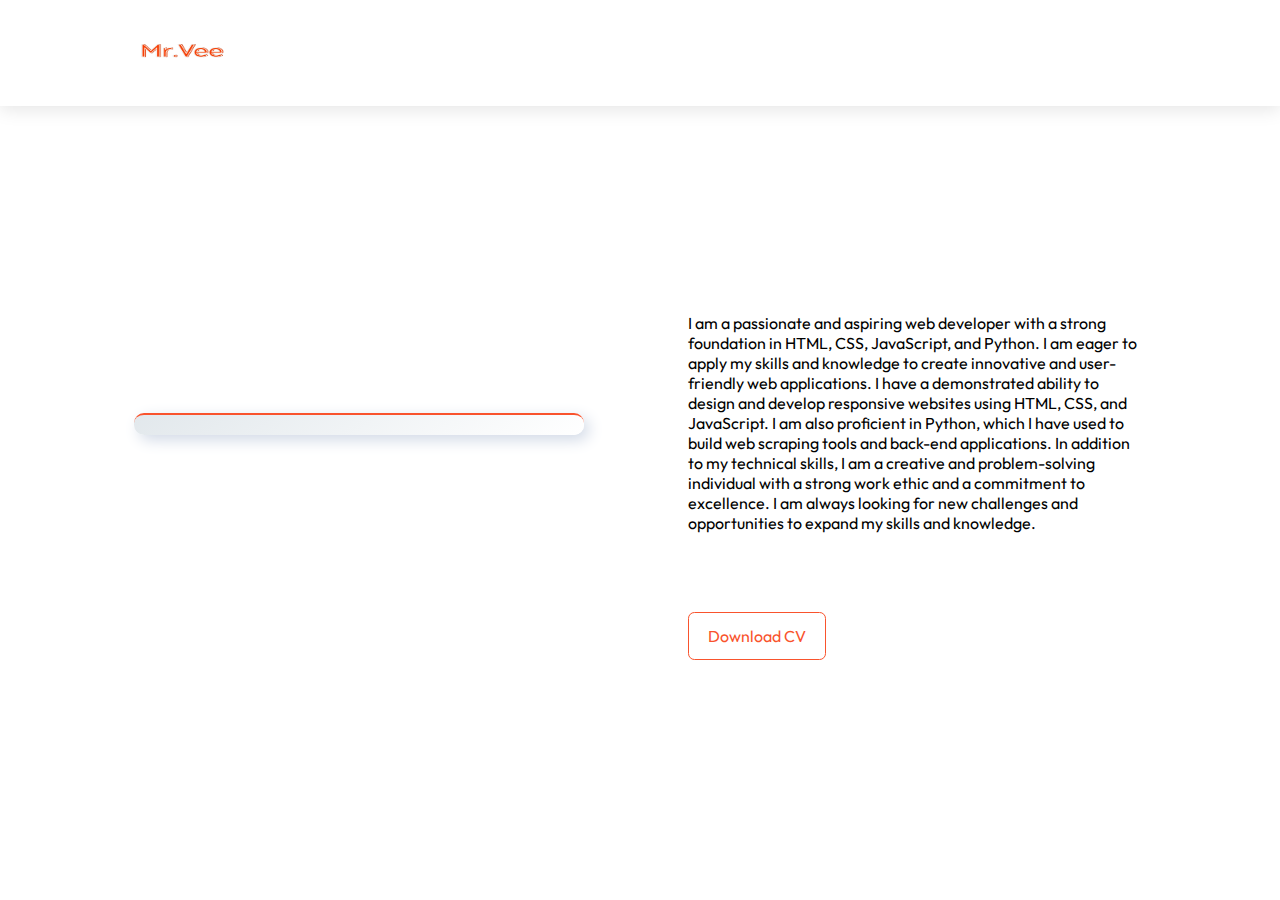
==== index.html @ fdd5904c "Add files via upload" ====
<!DOCTYPE html>
<html lang="en">

<head>
    <meta charset="UTF-8">
    <meta http-equiv="X-UA-Compatible" content="IE=edge">
    <meta name="viewport" content="width=device-width, initial-scale=1.0">
    <link href='https://unpkg.com/boxicons@2.1.4/css/boxicons.min.css' rel='stylesheet'>
    <link rel="stylesheet" href="index.css">
    <title>Mr.Vee Portfolio</title>
    <link rel="icon" href="profile.png" sizes="192x192" />
</head>

<body>
    <header class="container">
        <div class="page-header">
            <div class="Mr.Vee">
                <img src="Profilea.png" alt="Mr.Vee" style="width:100px;height:70px;">

            </div>
            <input type="checkbox" id="click">

            <label for="click" class="mainicon">
                <div class="menu">
                    <i class='bx bx-menu'></i>
                </div>
            </label>
            <ul>
                <li><a href="index.html"  class="active" style="--navAni:1">Home</a></li>
                <li><a href="skills.html" style="--navAni:2">Skills</a></li>
                <li><a href="projects.html" style="--navAni:3">Portfolio</a></li>
                <li><a href="contact.html" style="--navAni:4">Contact</a></li>
            </ul>
            <label class="mode">
                <input type="checkbox" id="darkModeToggle">
                <i class='bx bxs-moon'></i>
            </label>
        </div>
    </header>


    <section class="container">
        <div class="main">
            <div class="images">
                <img src="#" alt="" class="img-w">
                <span class="bg-effect-1">
                <span class="bg-effect-1"></span>

                </span>
            </div>
            <div class="detail">
                <h3>Hi, I'm</h3>
                <h1><span style="color:#f9532d;">Mr.</span>Vee</h1> 
                <p>I am a passionate and aspiring web developer with a strong foundation in HTML, CSS, JavaScript, and Python. I am eager to apply my skills and knowledge to create innovative and user-friendly web applications.
                    I have a demonstrated ability to design and develop responsive websites using HTML, CSS, and JavaScript. I am also proficient in Python, which I have used to build web scraping tools and back-end applications.
                    In addition to my technical skills, I am a creative and problem-solving individual with a strong work ethic and a commitment to excellence. I am always looking for new challenges and opportunities to expand my skills and knowledge.
                </p>
                <div class="social">
                    <a href="https://www.linkedin.com/in/venkatesh-guttula-03119b286/" style="--socialAni:1"><i class='bx bxl-linkedin'></i></a>
                    <a href="https://www.instagram.com/mr_._stoic/" style="--socialAni:2"><i class='bx bxl-instagram'></i></a>
                    <a href="https://github.com/Mr-veeee" style="--socialAni:3"><i class='bx bxl-github'></i></a>
                    <a href="https://twitter.com/MrVeeeeG" style="--socialAni:4"><i class='bx bxl-twitter'></i></a>
                </div>
                <div class="button">
                    <a href="Venkatesh's Resume.pdf" download>Download CV</a>
                  </div>                  
            </div>
        </div>
    </section>

    <script src="script.js"></script>
</body>

</html>
---- index.css ----
@import url('https://fonts.googleapis.com/css2?family=Poppins:wght@100;200;300;400;500;600;700;800&display=swap');
@import url('https://fonts.googleapis.com/css2?family=Outfit:wght@200;300;400;500;600;700;800&family=Roboto:wght@100;300;400&display=swap');

:root {
    --primary-color: #f9532d;
    --primary-dark: #1F252E;
}

* {
    margin: 0;
    padding: 0;
    scroll-behavior: smooth;
}

body {
    font-family: 'Outfit', sans-serif;
    background: #ffffff;
    height: 100vh;
    color: #000;
}

/* Genral */
.container {
    padding: 0 8.4rem;
}

.img-w {
    width: 100%;
    height: auto;
}

/* Nav */
header {
    box-shadow: 0 4px 17px rgba(0, 0, 0, .1);
    background: #fff;
    position: sticky;
    top: 0;
    z-index: 1;
}

.page-header {
    display: flex;
    justify-content: space-between;
    align-items: center;
    padding: 1rem 0;
}

.logo {
    font-size: 1.5rem;
    font-weight: 800;
    opacity: 0;
    animation: leftSideAni 1s ease forwards;
}

.logo a {
    color: #000;
    text-decoration: none;
}

ul {
    display: flex;
    gap: .6rem;
    list-style-type: none;
    background-color: transparent;
    overflow: hidden;
}

li a {
    display: inline-block;
    padding: .3rem 1rem;
    color: #000;
    text-decoration: none;
    font-size: 1.05rem;
    font-weight: 600;
    letter-spacing: .7px;
    border-radius: 36px;
    line-height: 2;
    transition: .3s;
    opacity: 0;
    animation: navani .3s ease forwards;
    animation-delay: calc(.15s * var(--navAni));
}

li a.active,
li a:hover {
    color: var(--primary-color);
}

#click {
    display: none;
}

.menu {
    display: none;
}

.mode i {
    font-size: 1.4rem;
    cursor: pointer;
    color: var(--primary-color);
    opacity: 0;
    animation: rightSideAni 1.5s ease forwards;
}

/* Nav End */

/* Section 1 */

.main {
    padding: 6rem 0;
    display: grid;
    grid-template-columns: repeat(auto-fit, minmax(350px, 1fr));
    row-gap: 2rem;
    column-gap: 6rem;
    align-items: center;
}

.main h3 {
    color: #000;
    font-size: 1.5rem;
    opacity: 0;
    animation: topSideAni 1s ease forwards;
}

.main h1 {
    color: #000;
    font-size: 4rem;
    font-weight: 600;
    opacity: 0;
    animation: leftSideAni 1s ease forwards;
    animation-delay: 1s;
}

.social {
    display: flex;
    flex-wrap: wrap;
    gap: 1.4rem;
    margin-top: 1.4rem;
}

.social a {
    display: grid;
    place-items: center;
    text-decoration: none;
    color: var(--primary-color);
    border: 1.6px solid var(--primary-color);
    font-size: 1.5rem;
    border-radius: 50%;
    padding: 0.39rem;
    text-align: center;
    opacity: 0;
    animation: SocialAni 1s ease forwards;
    animation-delay: calc(.2s * var(--socialAni));
}

.social a:hover {
    color: var(--primary-dark);
    background-color: var(--primary-color);
    box-shadow: 0 0 20px var(--primary-color);
    transition: all .3s ease-in-out;
}


.images {
    border-radius: 10px;
    width: 450px;
    /* opacity: 0; */
    /* animation: imageAni 1s ease forwards; */
    /* animation-delay: 1.5s */
}
.images {
    background: linear-gradient(145deg, #e2e8ec, #ffffff);
    box-shadow: 5px 5px 15px #D1D9E6, -5px -5px 15px #ffffff;
    border-top: 2px solid var(--primary-color);
}

/* Section 1 End */


.dark-mode {
    background-color: var(--primary-dark);
    color: #ffffff;
}

.mode input {
    display: none;
}

.dark-mode .logo a, 
.dark-mode ul li a, 
.dark-mode .main h3, 
.dark-mode .main h1 {
    color: #fff;
}
.dark-mode ul li a.active, .dark-mode ul li a:hover {
    color: var(--primary-color);
}
.dark-mode .images {
    background: linear-gradient(145deg, #1f252e, #2e3239);
    box-shadow: 10px 10px 19px #1c1e22, -10px -10px 19px #1b1f27;
    border-top: 2px solid var(--primary-color);
    border-bottom-left-radius: 60px;
    border-bottom-right-radius: 60px;
    margin: auto;
    overflow: hidden;
}

.dark-mode header {
    box-shadow: 0 4px 17px rgb(80 80 80 / 31%);
    background: var(--primary-dark);
}



/* Animation */
@keyframes leftSideAni {
    0% {
        transform: translateX(-100px);
        opacity: 0;
    }

    100% {
        transform: translateX(0);
        opacity: 1;
    }
}

@keyframes navani {
    0% {
        transform: translateY(100px);
        opacity: 0;
    }

    100% {
        transform: translateY(0);
        opacity: 1;
    }
}

@keyframes rightSideAni {
    0% {
        transform: translateX(100px);
        opacity: 0;
    }

    100% {
        transform: translateX(0);
        opacity: 1;
    }
}

@keyframes topSideAni {
    0% {
        transform: translateY(-100px);
        opacity: 0;
    }

    100% {
        transform: translateY(0);
        opacity: 1;
    }
}

@keyframes SocialAni {
    0% {
        transform: translateY(100px);
        opacity: 0;
    }

    100% {
        transform: translateY(0);
        opacity: 1;
    }
}

/* @keyframes ImgAni {
    0% {
        transform: translateX(0);
    }
    50% {
        transform: translateX(-9px);
    }
    100% {
        transform: translateX(0);
    }
} */
@keyframes imageAni {
    0% {
        opacity: 0;
        transform: scale(0);
    }

    100% {
        opacity: 1;
        transform: scale(1);
    }
}

@media screen and (max-width: 1024px) {
    .container {
        padding: 0 4.4rem;
    }

    .main h3 {
        color: #000;
        margin-top: 1rem;
    }
}

@media screen and (max-width: 768px) {
    .container {
        padding: 0 1.6rem;
    }
}

@media screen and (max-width:600px) {
    body {
        height: auto;
    }

    header {
        height: auto;
    }

    ul {
        background: #fff;
        width: 100%;
        height: 100vh;
        position: absolute;
        display: flex;
        flex-direction: column;
        text-align: center;
        top: 3.4rem;
        left: -100%;
        z-index: 111111;
    }

    .menu {
        display: block;
        font-size: 1.5rem;
        font-weight: bold;
        color: var(--primary-color);
    }

    #click:checked~ul {
        left: 0%;
        transition: all 0.3s ease;
    }
    .dark-mode .menu {
        color: var(--primary-color);
    }

    .dark-mode ul {
        background: var(--primary-dark);
    }

    .mode {
        position: absolute;
        right: 4rem;
    }
    .images {
        width: 100%;
        margin: auto;
    }

    .main {
        margin-top: 2rem;
    }
}
.skill-logo {
    width: 70px;
    height: 70px;
    margin-right: 10px;
    transition: transform 0.3s ease;
}

.skill-logo:hover {
    transform: scale(1.2);
}

.skill-bar {
    width: 100%;
    background-color: #ddd;
    margin-top: 10px;
}

.skill-level {
    width: 0;
    height: 20px;
    background-color: #4caf50;
    text-align: right;
    padding-right: 10px;
    color: white;
    transition: width 2s;
}

li {
    margin-bottom: 20px;
}
.button {
    margin-top: 2rem;
    cursor: pointer;
  }
  
  .button a {
    background-color: transparent;
    border: 1px solid #f9532d;
    border-radius: 0.4rem;
    color: #f9532d;
    padding: 0.8rem 1.2rem;
    text-decoration: none;
  }
  
  .button a:hover {
    background-color: #f9532d;
    color: #fff;
    transition: all .3s ease-in-out;
  }
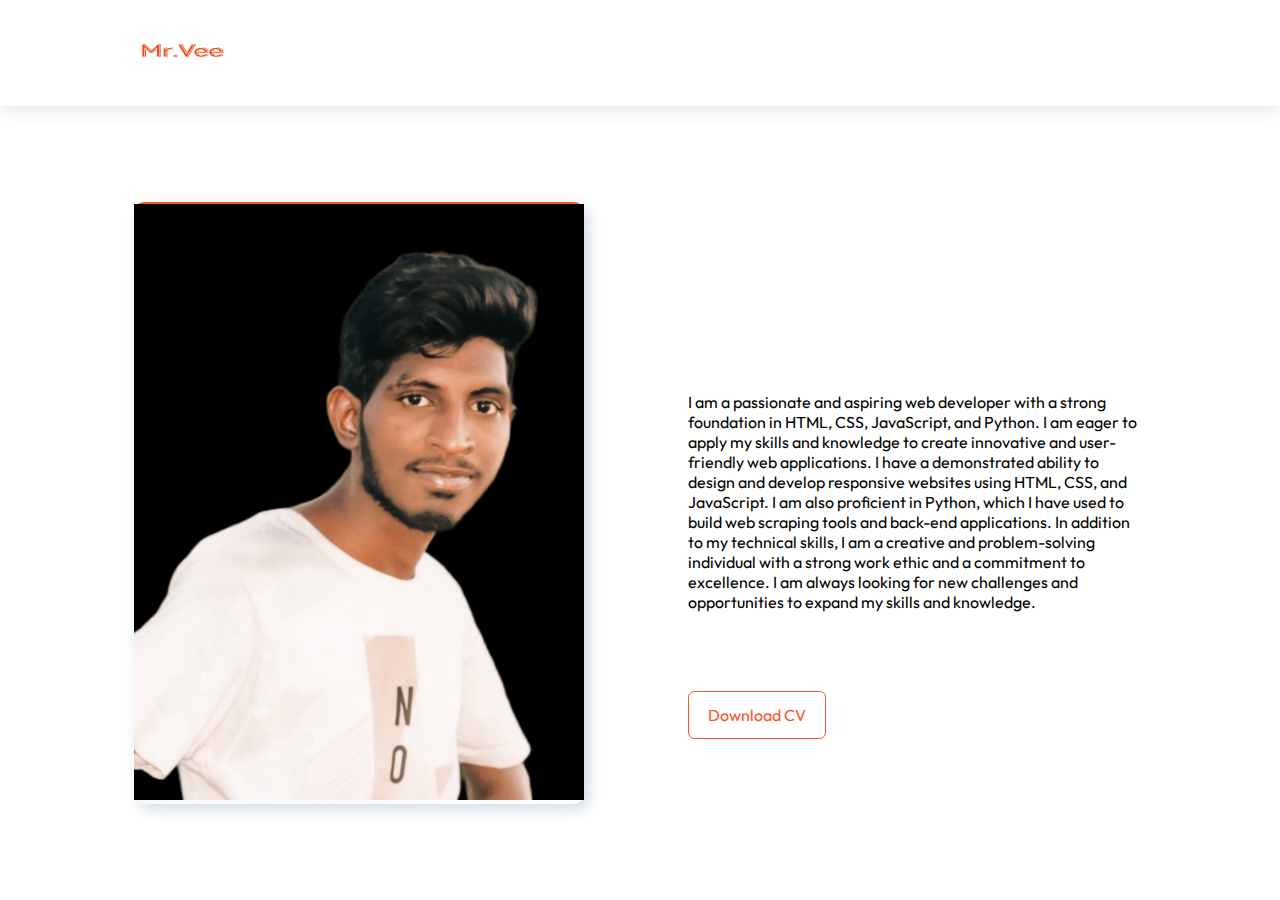
==== commit 9dbbde1b: "Update index.html" ====
--- a/index.html
+++ b/index.html
@@ -42,7 +42,7 @@
     <section class="container">
         <div class="main">
             <div class="images">
-                <img src="#" alt="" class="img-w">
+                <img src="pic.png" alt="" class="img-w">
                 <span class="bg-effect-1">
                 <span class="bg-effect-1"></span>
 
--- a/index.css
+++ b/index.css
@@ -312,7 +312,12 @@
         padding: 0 1.6rem;
     }
 }
-
+@media (max-width: 600px) {
+  .skills, .internships {
+    overflow-y: scroll;
+    max-height: 200px;
+  }
+}
 @media screen and (max-width:600px) {
     body {
         height: auto;
@@ -417,4 +422,4 @@
     transition: all .3s ease-in-out;
   }
   
-  +  
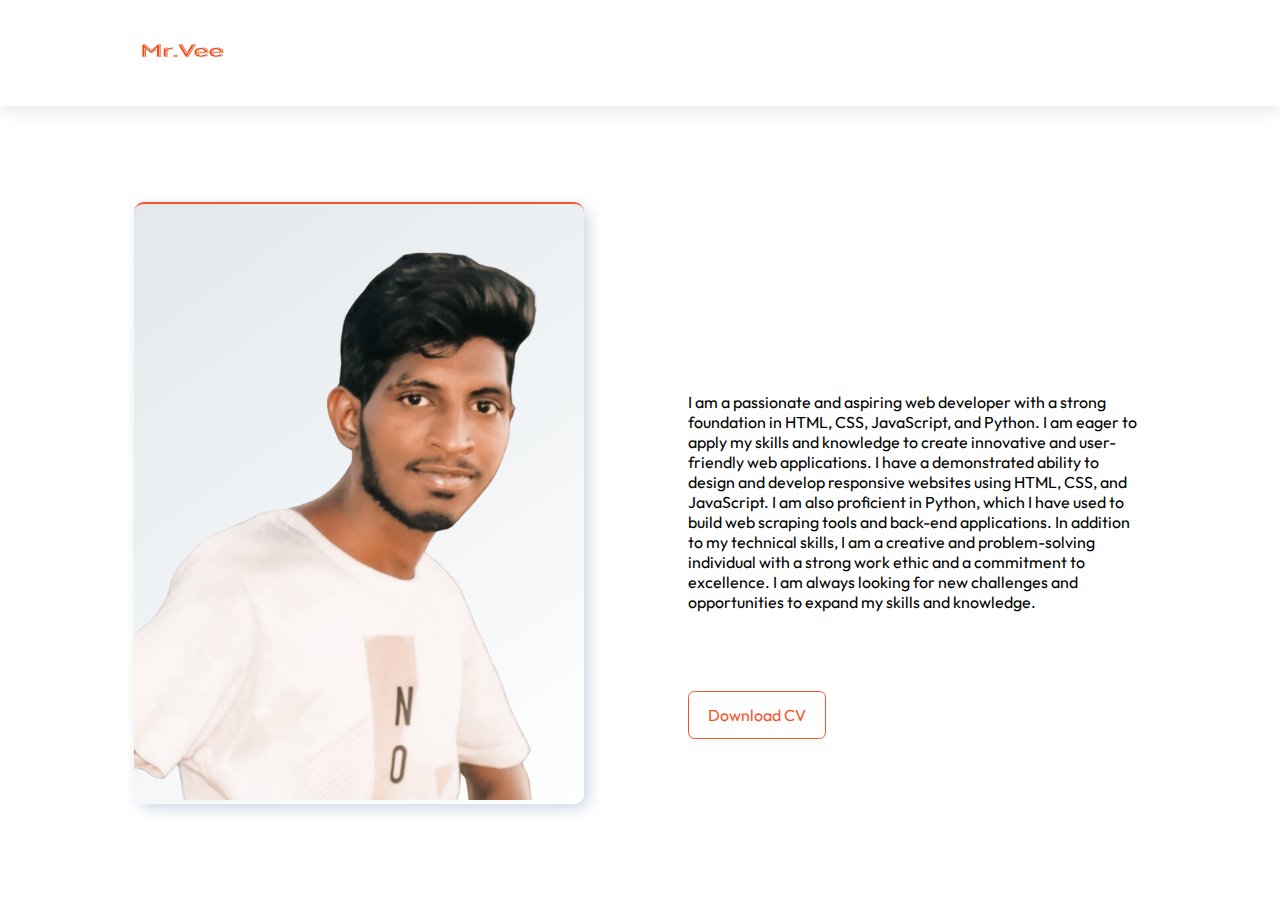
==== commit e7e52934: "Update index.html" ====
--- a/index.html
+++ b/index.html
@@ -42,7 +42,7 @@
     <section class="container">
         <div class="main">
             <div class="images">
-                <img src="pic.png" alt="" class="img-w">
+                <img src="profile.png" alt="" class="img-w">
                 <span class="bg-effect-1">
                 <span class="bg-effect-1"></span>
 
